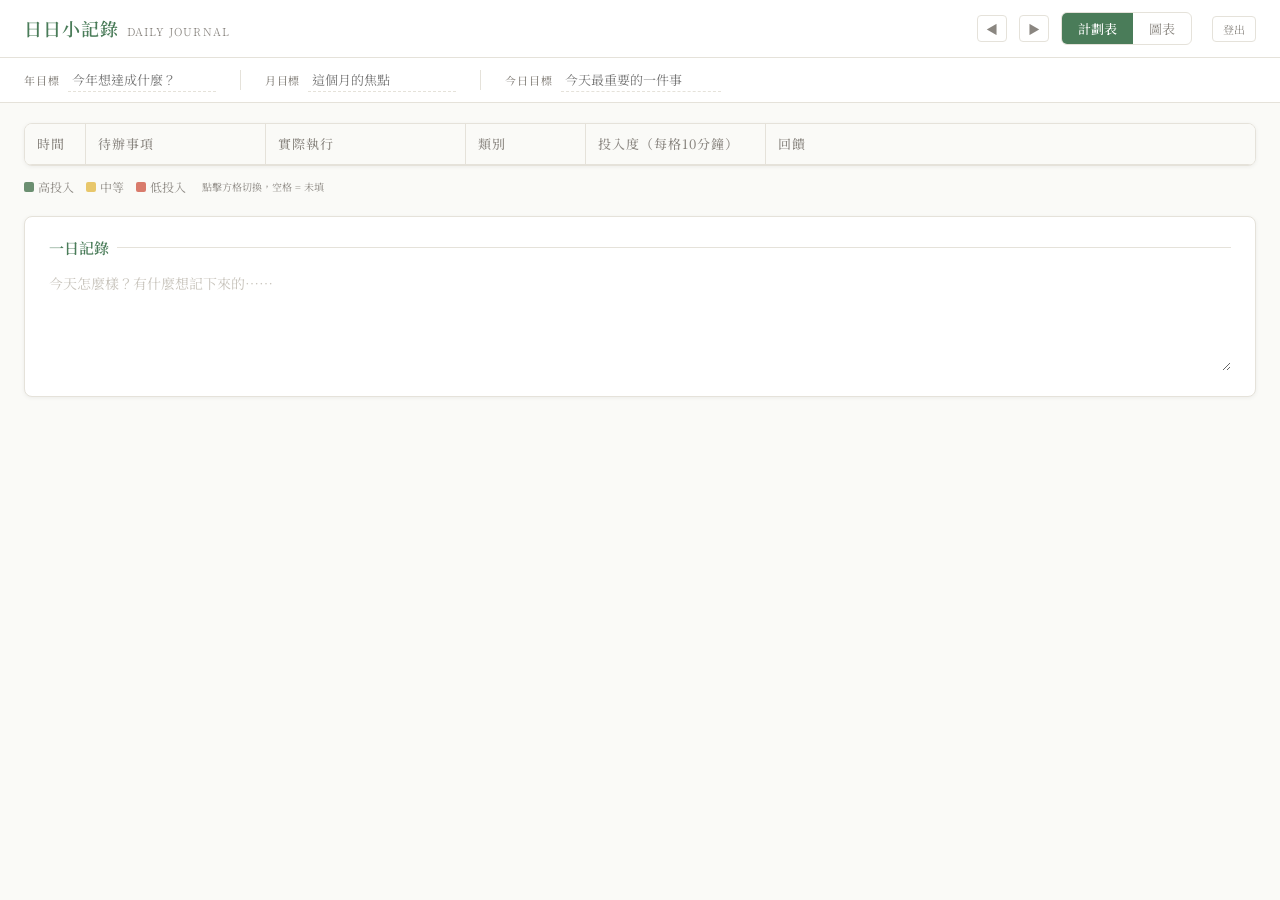
==== index.html @ 496ac16e "feat: 大任務完成表改為自動計算進度（已完成項/總數）" ====
<!DOCTYPE html>
<html lang="zh-TW">
<head>
<meta charset="UTF-8">
<meta name="viewport" content="width=device-width, initial-scale=1.0">
<title>日日小記錄</title>
<link rel="preconnect" href="https://fonts.googleapis.com">
<link href="https://fonts.googleapis.com/css2?family=Noto+Serif+TC:wght@400;600&family=Noto+Sans+TC:wght@300;400;500&display=swap" rel="stylesheet">
<link rel="stylesheet" href="style.css">
</head>
<body>

<!-- LOGIN SCREEN -->
<div class="login-screen" id="loginScreen">
  <div class="login-card">
    <div class="login-logo">日日小記錄</div>
    <div class="login-sub">DAILY JOURNAL</div>
    <p class="login-desc">登入後資料會同步到雲端</p>
    <button class="btn-google-login" id="btnGoogleLogin">
      <svg viewBox="0 0 24 24" width="20" height="20"><path fill="#4285F4" d="M22.56 12.25c0-.78-.07-1.53-.2-2.25H12v4.26h5.92a5.06 5.06 0 01-2.2 3.32v2.77h3.57c2.08-1.92 3.28-4.74 3.28-8.1z"/><path fill="#34A853" d="M12 23c2.97 0 5.46-.98 7.28-2.66l-3.57-2.77c-.98.66-2.23 1.06-3.71 1.06-2.86 0-5.29-1.93-6.16-4.53H2.18v2.84C3.99 20.53 7.7 23 12 23z"/><path fill="#FBBC05" d="M5.84 14.09c-.22-.66-.35-1.36-.35-2.09s.13-1.43.35-2.09V7.07H2.18C1.43 8.55 1 10.22 1 12s.43 3.45 1.18 4.93l2.85-2.22.81-.62z"/><path fill="#EA4335" d="M12 5.38c1.62 0 3.06.56 4.21 1.64l3.15-3.15C17.45 2.09 14.97 1 12 1 7.7 1 3.99 3.47 2.18 7.07l3.66 2.84c.87-2.6 3.3-4.53 6.16-4.53z"/></svg>
      用 Google 帳號登入
    </button>
  </div>
</div>

<!-- APP CONTENT -->
<div class="app-content" id="appContent">

<div class="header">
  <div class="logo">日日小記錄<span>DAILY JOURNAL</span></div>
  <div class="header-right">
    <div class="date-nav">
      <button class="date-nav-btn" id="datePrev">◀</button>
      <input type="date" id="datePicker" class="date-picker">
      <span class="date-display" id="dateDisplay"></span>
      <button class="date-nav-btn" id="dateNext">▶</button>
      <button class="date-nav-btn today-btn hidden" id="dateToday" style="font-size:10px;">今天</button>
    </div>
    <div class="nav-tabs">
      <button class="nav-tab active" data-tab="plan">計劃表</button>
      <button class="nav-tab" data-tab="charts">圖表</button>
    </div>
    <div class="user-menu" id="userMenu">
      <img class="user-avatar" id="userAvatar" src="" alt="">
      <span class="user-name" id="userName"></span>
      <button class="btn-logout" id="btnLogout">登出</button>
    </div>
  </div>
</div>

<div class="goals-bar">
  <div class="goal-item">
    <span class="goal-label">年目標</span>
    <input class="goal-input" id="goalYear" type="text" placeholder="今年想達成什麼？">
  </div>
  <div class="goal-separator"></div>
  <div class="goal-item">
    <span class="goal-label">月目標</span>
    <input class="goal-input" id="goalMonth" type="text" placeholder="這個月的焦點">
  </div>
  <div class="goal-separator"></div>
  <div class="goal-item">
    <span class="goal-label">今日目標</span>
    <input class="goal-input" id="goalDay" type="text" placeholder="今天最重要的一件事" style="min-width: 160px;">
  </div>
</div>

<div class="main">
  <div class="page active" id="page-plan">
    <div class="table-container">
      <table id="mainTable">
        <thead>
          <tr>
            <th style="width:60px">時間</th>
            <th style="width:180px">待辦事項</th>
            <th style="width:200px">實際執行</th>
            <th style="width:120px">類別</th>
            <th style="width:180px">投入度（每格10分鐘）</th>
            <th>回饋</th>
          </tr>
        </thead>
        <tbody id="tableBody"></tbody>
      </table>
    </div>

    <div class="legend" style="margin-top: 12px;">
      <span><span class="legend-dot legend-green"></span>高投入</span>
      <span><span class="legend-dot legend-yellow"></span>中等</span>
      <span><span class="legend-dot legend-red"></span>低投入</span>
      <span style="margin-left: 4px; font-size: 10px;">點擊方格切換，空格 = 未填</span>
    </div>

    <div class="diary-section">
      <div class="section-title">一日記錄</div>
      <textarea class="diary-input" id="diaryInput" placeholder="今天怎麼樣？有什麼想記下來的……"></textarea>
    </div>
  </div>

  <div class="page" id="page-charts">
    <div class="charts-grid">
      <div class="chart-card">
        <div class="chart-title">每日類別時間分布</div>
        <canvas id="categoryPie" height="220"></canvas>
      </div>
      <div class="chart-card">
        <div class="chart-title">投入度雷達（24小時）</div>
        <canvas id="engagementRadar" height="220"></canvas>
      </div>
      <div class="chart-card full">
        <div class="chart-title">大任務完成表</div>
        <div style="overflow-x: auto;">
          <table class="tasks-table" id="tasksTable">
            <thead>
              <tr>
                <th style="width: 160px">主題</th>
                <th>目標</th>
                <th style="width: 100px">進度</th>
              <th style="width: 200px">已完成事項</th>
            </tr>
          </thead>
          <tbody id="tasksBody"></tbody>
        </table>
        </div>
        <button class="btn-add" id="btnAddTask">＋ 新增大任務</button>
      </div>
    </div>
  </div>
</div>

</div>

<script src="https://cdn.jsdelivr.net/npm/chart.js@4.4.0/dist/chart.umd.min.js"></script>
<script src="https://www.gstatic.com/firebasejs/10.12.0/firebase-app-compat.js"></script>
<script src="https://www.gstatic.com/firebasejs/10.12.0/firebase-auth-compat.js"></script>
<script src="https://www.gstatic.com/firebasejs/10.12.0/firebase-firestore-compat.js"></script>
<script src="firebase-config.js"></script>
<script src="firebase-auth.js"></script>
<script src="firebase-db.js"></script>
<script src="script.js"></script>
</body>
</html>
---- style.css ----
:root {
  --bg: #FAFAF7;
  --surface: #FFFFFF;
  --border: #E5E2DA;
  --text: #2C2C2C;
  --text-muted: #8A8680;
  --green: #6B8F71;
  --green-light: #EAF2EB;
  --yellow: #E8C76B;
  --yellow-light: #FDF6DC;
  --red: #D97B6C;
  --red-light: #FAECEA;
  --accent: #4A7C59;
  --shadow: 0 1px 4px rgba(0,0,0,0.06);
}

* { box-sizing: border-box; margin: 0; padding: 0; }

body {
  font-family: 'Noto Serif TC', serif;
  background: var(--bg);
  color: var(--text);
  font-size: 14px;
  line-height: 1.5;
  min-height: 100vh;
}

/* ── HEADER ── */
.header {
  background: var(--surface);
  border-bottom: 1px solid var(--border);
  padding: 12px 24px;
  display: flex;
  align-items: center;
  justify-content: space-between;
  position: sticky;
  top: 0;
  z-index: 100;
}

.logo {
  font-family: 'Noto Serif TC', serif;
  font-size: 18px;
  font-weight: 600;
  color: var(--accent);
  letter-spacing: 0.05em;
}

.logo span {
  font-size: 11px;
  font-family: 'Noto Serif TC', serif;
  font-weight: 300;
  color: var(--text-muted);
  margin-left: 8px;
  letter-spacing: 0.1em;
}

.header-right {
  display: flex;
  align-items: center;
  gap: 12px;
}

.date-display {
  font-size: 13px;
  color: var(--text-muted);
  font-weight: 300;
}

.date-nav {
  display: flex;
  align-items: center;
  gap: 6px;
  position: relative;
}

.date-nav-btn {
  background: none;
  border: 1px solid var(--border);
  border-radius: 4px;
  padding: 4px 8px;
  font-size: 12px;
  color: var(--text-muted);
  cursor: pointer;
  font-family: 'Noto Serif TC', serif;
  transition: all 0.15s;
}

.date-nav-btn:hover {
  border-color: var(--accent);
  color: var(--accent);
}

.date-picker {
  position: absolute;
  top: 0;
  left: 24px;
  opacity: 0;
  pointer-events: none;
  font-family: 'Noto Serif TC', serif;
  font-size: 13px;
  border: 1px solid var(--border);
  border-radius: 4px;
  padding: 3px 6px;
  color: var(--text);
  background: var(--surface);
  outline: none;
  cursor: pointer;
  transition: opacity 0.15s;
}

.date-picker.show {
  opacity: 1;
  pointer-events: auto;
}

.date-nav-btn.today-btn.hidden {
  display: none;
}

.nav-tabs {
  display: flex;
  gap: 0;
  border: 1px solid var(--border);
  border-radius: 6px;
  overflow: hidden;
}

.nav-tab {
  padding: 6px 16px;
  font-size: 13px;
  font-family: 'Noto Serif TC', serif;
  cursor: pointer;
  border: none;
  background: transparent;
  color: var(--text-muted);
  transition: all 0.15s;
}

.nav-tab.active {
  background: var(--accent);
  color: #fff;
  font-weight: 500;
}

/* ── GOALS BAR ── */
.goals-bar {
  background: var(--surface);
  border-bottom: 1px solid var(--border);
  padding: 10px 24px;
  display: flex;
  align-items: center;
  gap: 24px;
}

.goal-item {
  display: flex;
  align-items: center;
  gap: 8px;
}

.goal-label {
  font-size: 11px;
  font-weight: 500;
  color: var(--text-muted);
  letter-spacing: 0.08em;
  text-transform: uppercase;
  white-space: nowrap;
}

.goal-input {
  font-family: 'Noto Serif TC', serif;
  font-size: 13px;
  border: none;
  border-bottom: 1px dashed var(--border);
  background: transparent;
  color: var(--text);
  padding: 2px 4px;
  outline: none;
  min-width: 120px;
  transition: border-color 0.15s;
}

.goal-input:focus {
  border-bottom-color: var(--accent);
}

.goal-separator {
  width: 1px;
  height: 20px;
  background: var(--border);
}

/* ── MAIN LAYOUT ── */
.main {
  padding: 20px 24px;
  max-width: 1400px;
  margin: 0 auto;
}

.page { display: none; }
.page.active { display: block; }

/* ── TABLE ── */
.table-container {
  background: var(--surface);
  border: 1px solid var(--border);
  border-radius: 8px;
  overflow: auto;
  box-shadow: var(--shadow);
}

table {
  width: 100%;
  border-collapse: collapse;
  min-width: 900px;
}

thead th {
  background: var(--bg);
  padding: 10px 12px;
  text-align: left;
  font-size: 13px;
  font-weight: 500;
  color: var(--text-muted);
  letter-spacing: 0.08em;
  text-transform: uppercase;
  border-bottom: 1px solid var(--border);
  white-space: nowrap;
}

thead th:not(:last-child) {
  border-right: 1px solid var(--border);
}

tbody tr {
  border-bottom: 1px solid var(--border);
  transition: background 0.1s;
}

tbody tr:last-child { border-bottom: none; }
tbody tr:hover { background: #FDFCFA; }

td {
  padding: 3px 12px;
  vertical-align: middle;
  border-right: 1px solid var(--border);
}

td:last-child { border-right: none; }

.td-time {
  font-size: 13px;
  font-weight: 500;
  color: var(--text-muted);
  width: 60px;
  white-space: nowrap;
  font-family: 'Noto Serif TC', serif;
}

.cell-input {
  font-family: 'Noto Serif TC', serif;
  font-size: 13px;
  border: none;
  background: transparent;
  color: var(--text);
  outline: none;
  width: 100%;
  padding: 2px 0;
  resize: none;
  min-height: 15px;
}

.cell-input:focus {
  background: var(--green-light);
  padding: 2px 4px;
  border-radius: 3px;
}

.cell-input::placeholder { color: #D0CCC4; }

.cell-box {
  font-family: 'Noto Serif TC', serif;
  font-size: 13px;
  border: none;
  background: transparent;
  color: var(--text);
  outline: none;
  width: 100%;
  padding: 5px 0;
  resize: none;
  min-height: 15px;
  border-radius: 4px;
}

.category-select {
  font-family: 'Noto Serif TC', serif;
  font-size: 12px;
  border: none;
  border-radius: 4px;
  padding: 3px 6px;
  background: transparent;
  color: var(--text);
  outline: none;
  cursor: pointer;
}

.cat-social  { background: #E8CDD2; border-color: #B5838D; color: #7A4A55; }
.cat-sleep   { background: #EEDDD8; border-color: #D4A5A0; color: #8A5A55; }
.cat-study   { background: #F2ECDA; border-color: #E5D5A0; color: #7A6B3D; }
.cat-growth  { background: #D5DDD2; border-color: #A5B5A0; color: #4A6048; }
.cat-work    { background: #D2DDE5; border-color: #A0B0C0; color: #4A6070; }
.cat-routine { background: #DDD5EA; border-color: #B0A5C0; color: #5A4A70; }

.engagement-grid {
  display: flex;
  border: 1px solid var(--border);
  border-radius: 4px;
  overflow: hidden;
}

.eng-cell {
  flex: 1;
  height: 18px;
  border: none;
  border-right: 1px solid var(--border);
  background: var(--bg);
  cursor: pointer;
  transition: background 0.1s;
}

.eng-cell:last-child { border-right: none; }
.eng-cell:hover { opacity: 0.8; }
.eng-cell.low  { background: var(--red); }
.eng-cell.mid  { background: var(--yellow); }
.eng-cell.high { background: var(--green); }

.td-feedback { min-width: 140px; }

/* ── DIARY SECTION ── */
.diary-section {
  margin-top: 20px;
  background: var(--surface);
  border: 1px solid var(--border);
  border-radius: 8px;
  padding: 20px 24px;
  box-shadow: var(--shadow);
}

.section-title {
  font-family: 'Noto Serif TC', serif;
  font-size: 15px;
  font-weight: 600;
  color: var(--accent);
  margin-bottom: 12px;
  display: flex;
  align-items: center;
  gap: 8px;
}

.section-title::after {
  content: '';
  flex: 1;
  height: 1px;
  background: var(--border);
}

.diary-input {
  width: 100%;
  min-height: 100px;
  font-family: 'Noto Serif TC', serif;
  font-size: 14px;
  line-height: 1.8;
  border: none;
  outline: none;
  resize: vertical;
  color: var(--text);
  background: transparent;
}

.diary-input::placeholder { color: #C8C4BC; }

/* ── CHARTS PAGE ── */
.charts-grid {
  display: grid;
  grid-template-columns: 1fr 1fr;
  gap: 20px;
}

.chart-card {
  background: var(--surface);
  border: 1px solid var(--border);
  border-radius: 8px;
  padding: 20px;
  box-shadow: var(--shadow);
}

.chart-card.full { grid-column: 1 / -1; }

.chart-title {
  font-family: 'Noto Serif TC', serif;
  font-size: 14px;
  font-weight: 600;
  color: var(--accent);
  margin-bottom: 16px;
  padding-bottom: 10px;
  border-bottom: 1px solid var(--border);
}

canvas { max-width: 100%; }

/* ── TASKS TABLE ── */
.tasks-table {
  width: 100%;
  border-collapse: collapse;
  margin-top: 8px;
}

.tasks-table th {
  font-size: 11px;
  font-weight: 500;
  color: var(--text-muted);
  text-transform: uppercase;
  letter-spacing: 0.06em;
  padding: 6px 10px;
  text-align: left;
  border-bottom: 1px solid var(--border);
}

.tasks-table td {
  padding: 8px 10px;
  border-bottom: 1px solid var(--border);
  font-size: 13px;
  vertical-align: middle;
}

.tasks-table tr:last-child td { border-bottom: none; }

.task-input {
  font-family: 'Noto Serif TC', serif;
  font-size: 13px;
  border: none;
  background: transparent;
  outline: none;
  width: 100%;
  color: var(--text);
}

.task-input::placeholder { color: #D0CCC4; }

.progress-bar {
  height: 6px;
  background: var(--border);
  border-radius: 3px;
  overflow: hidden;
  min-width: 80px;
}

.progress-fill {
  height: 100%;
  background: var(--green);
  border-radius: 3px;
  transition: width 0.3s;
}

.progress-input {
  font-size: 12px;
  width: 36px;
  border: none;
  background: transparent;
  outline: none;
  color: var(--text-muted);
  text-align: right;
}

.btn-add {
  margin-top: 12px;
  padding: 6px 14px;
  font-family: 'Noto Serif TC', serif;
  font-size: 12px;
  background: transparent;
  border: 1px dashed var(--border);
  border-radius: 4px;
  color: var(--text-muted);
  cursor: pointer;
  transition: all 0.15s;
  font-weight: 400;
}

.btn-add:hover {
  border-color: var(--accent);
  color: var(--accent);
}

/* ── LEGEND ── */
.legend {
  display: flex;
  align-items: center;
  gap: 12px;
  margin-top: 10px;
  font-size: 12px;
  color: var(--text-muted);
}

.legend-dot {
  display: inline-block;
  width: 10px;
  height: 10px;
  border-radius: 2px;
  margin-right: 4px;
}

.legend-green { background: var(--green); }
.legend-yellow { background: var(--yellow); }
.legend-red { background: var(--red); }

/* ── SCROLLBAR ── */
::-webkit-scrollbar { width: 6px; height: 6px; }
::-webkit-scrollbar-track { background: transparent; }
::-webkit-scrollbar-thumb { background: var(--border); border-radius: 3px; }

/* ── RESPONSIVE ── */
@media (max-width: 768px) {
  .charts-grid { grid-template-columns: 1fr; gap: 12px; }
  .chart-card { padding: 14px; }
  .chart-title { font-size: 13px; margin-bottom: 10px; padding-bottom: 8px; }
  .goals-bar { flex-wrap: wrap; gap: 12px; }
  .header { padding: 10px 16px; }
  .main { padding: 12px; }
  .tasks-table { min-width: 500px; }
}

/* ── LOGIN SCREEN ── */
.login-screen {
  position: fixed;
  inset: 0;
  background: var(--bg);
  display: flex;
  align-items: center;
  justify-content: center;
  z-index: 1000;
  opacity: 0;
  pointer-events: none;
  transition: opacity 0.3s;
}

.login-screen.show {
  opacity: 1;
  pointer-events: auto;
}

.login-card {
  background: var(--surface);
  border: 1px solid var(--border);
  border-radius: 12px;
  padding: 48px 40px;
  text-align: center;
  box-shadow: var(--shadow);
  max-width: 380px;
  width: 90%;
}

.login-logo {
  font-family: 'Noto Serif TC', serif;
  font-size: 28px;
  font-weight: 600;
  color: var(--accent);
  letter-spacing: 0.05em;
}

.login-sub {
  font-size: 12px;
  color: var(--text-muted);
  letter-spacing: 0.1em;
  margin-top: 4px;
}

.login-desc {
  font-size: 14px;
  color: var(--text-muted);
  margin: 24px 0;
  line-height: 1.8;
}

.btn-google-login {
  display: inline-flex;
  align-items: center;
  gap: 10px;
  padding: 10px 24px;
  font-family: 'Noto Serif TC', serif;
  font-size: 14px;
  border: 1px solid var(--border);
  border-radius: 6px;
  background: var(--surface);
  color: var(--text);
  cursor: pointer;
  transition: all 0.15s;
}

.btn-google-login:hover {
  border-color: var(--accent);
  box-shadow: 0 2px 8px rgba(0,0,0,0.08);
}

.login-hint {
  font-size: 12px;
  color: var(--text-muted);
  margin-top: 16px;
}

/* ── APP CONTENT ── */
.app-content {
  transition: opacity 0.3s;
}

.app-content.hide {
  opacity: 0;
  pointer-events: none;
}

/* ── USER MENU ── */
.user-menu {
  display: flex;
  align-items: center;
  gap: 8px;
}

.user-avatar {
  width: 28px;
  height: 28px;
  border-radius: 50%;
  object-fit: cover;
  display: none;
}

.user-name {
  font-size: 12px;
  color: var(--text-muted);
  max-width: 100px;
  overflow: hidden;
  text-overflow: ellipsis;
  white-space: nowrap;
}

.btn-logout {
  padding: 4px 10px;
  font-family: 'Noto Serif TC', serif;
  font-size: 11px;
  border: 1px solid var(--border);
  border-radius: 4px;
  background: transparent;
  color: var(--text-muted);
  cursor: pointer;
  transition: all 0.15s;
}

.btn-logout:hover {
  border-color: var(--red);
  color: var(--red);
}
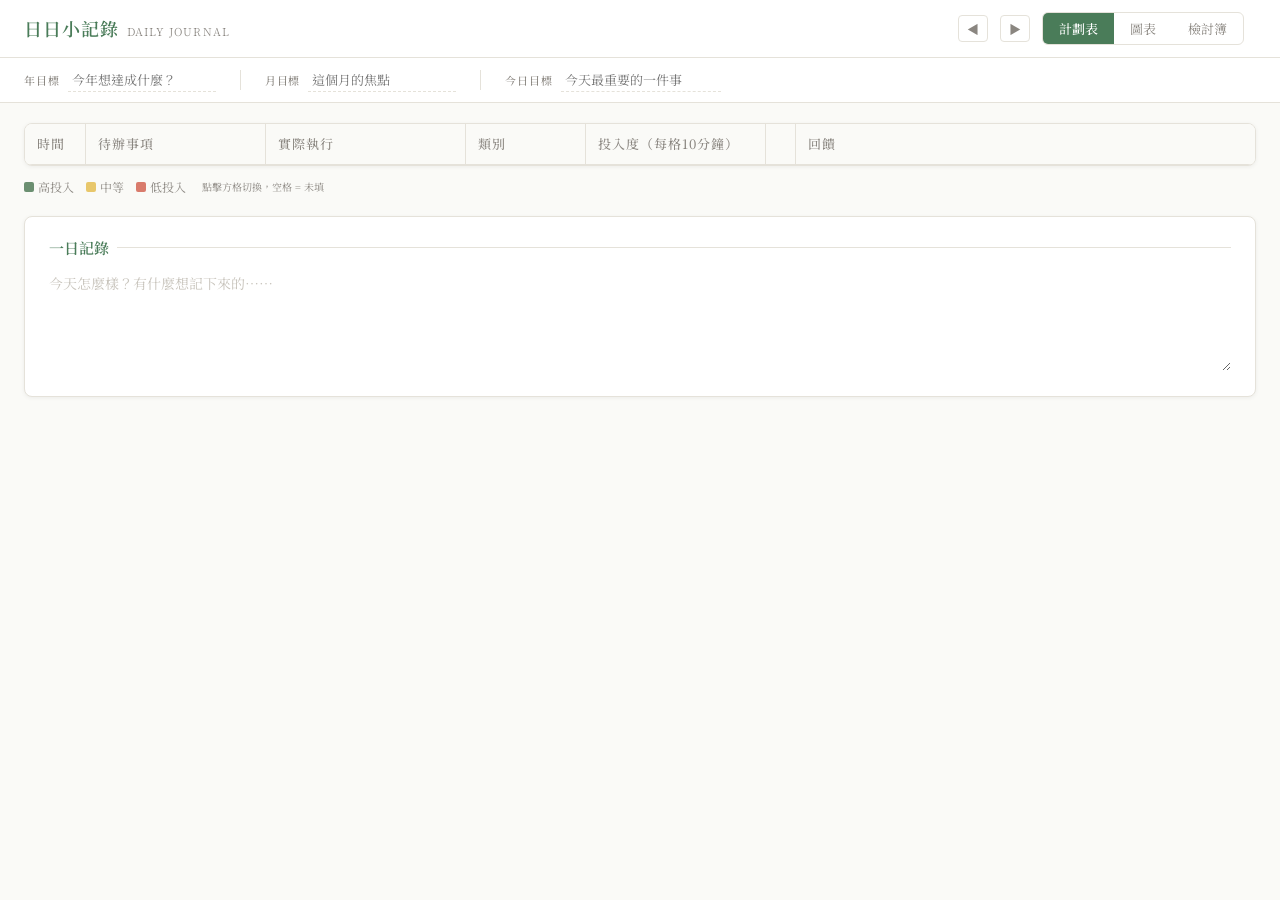
==== commit 99ccf759: "feat: 設定頁+檢討簿+回饋勾選機制" ====
--- a/index.html
+++ b/index.html
@@ -23,6 +23,29 @@
   </div>
 </div>
 
+<!-- SETTINGS MODAL -->
+<div class="modal-overlay" id="settingsModal">
+  <div class="modal-card">
+    <div class="modal-header">
+      <span>設定</span>
+      <button class="modal-close" id="btnCloseSettings">✕</button>
+    </div>
+    <div class="modal-body">
+      <div class="settings-section">
+        <label class="settings-label">顯示名稱</label>
+        <input class="settings-input" id="inputDisplayName" type="text" placeholder="你希望被稱為什麼？">
+      </div>
+      <div class="settings-section">
+        <button class="btn-save-settings" id="btnSaveSettings">儲存</button>
+      </div>
+      <div class="settings-divider"></div>
+      <div class="settings-section">
+        <button class="btn-logout-full" id="btnLogoutFull">登出帳號</button>
+      </div>
+    </div>
+  </div>
+</div>
+
 <!-- APP CONTENT -->
 <div class="app-content" id="appContent">
 
@@ -39,11 +62,11 @@
     <div class="nav-tabs">
       <button class="nav-tab active" data-tab="plan">計劃表</button>
       <button class="nav-tab" data-tab="charts">圖表</button>
+      <button class="nav-tab" data-tab="review">檢討簿</button>
     </div>
     <div class="user-menu" id="userMenu">
       <img class="user-avatar" id="userAvatar" src="" alt="">
       <span class="user-name" id="userName"></span>
-      <button class="btn-logout" id="btnLogout">登出</button>
     </div>
   </div>
 </div>
@@ -76,6 +99,7 @@
             <th style="width:200px">實際執行</th>
             <th style="width:120px">類別</th>
             <th style="width:180px">投入度（每格10分鐘）</th>
+            <th style="width:30px"></th>
             <th>回饋</th>
           </tr>
         </thead>
@@ -125,6 +149,17 @@
       </div>
     </div>
   </div>
+
+  <div class="page" id="page-review">
+    <div class="review-tabs">
+      <button class="review-tab active" data-period="week">週檢討</button>
+      <button class="review-tab" data-period="month">月檢討</button>
+      <button class="review-tab" data-period="year">年檢討</button>
+    </div>
+    <div class="review-content" id="reviewContent">
+      <div class="review-empty">目前沒有檢討紀錄</div>
+    </div>
+  </div>
 </div>
 
 </div>
--- a/style.css
+++ b/style.css
@@ -623,6 +623,7 @@
   display: flex;
   align-items: center;
   gap: 8px;
+  cursor: pointer;
 }
 
 .user-avatar {
@@ -642,19 +643,220 @@
   white-space: nowrap;
 }
 
-.btn-logout {
-  padding: 4px 10px;
-  font-family: 'Noto Serif TC', serif;
+/* ── SETTINGS MODAL ── */
+.modal-overlay {
+  position: fixed;
+  inset: 0;
+  background: rgba(0,0,0,0.3);
+  display: flex;
+  align-items: center;
+  justify-content: center;
+  z-index: 200;
+  opacity: 0;
+  pointer-events: none;
+  transition: opacity 0.2s;
+}
+
+.modal-overlay.show {
+  opacity: 1;
+  pointer-events: auto;
+}
+
+.modal-card {
+  background: var(--surface);
+  border: 1px solid var(--border);
+  border-radius: 12px;
+  width: 90%;
+  max-width: 360px;
+  box-shadow: 0 8px 24px rgba(0,0,0,0.12);
+}
+
+.modal-header {
+  display: flex;
+  justify-content: space-between;
+  align-items: center;
+  padding: 16px 20px;
+  border-bottom: 1px solid var(--border);
+  font-size: 15px;
+  font-weight: 600;
+  color: var(--accent);
+}
+
+.modal-close {
+  background: none;
+  border: none;
+  font-size: 16px;
+  color: var(--text-muted);
+  cursor: pointer;
+}
+
+.modal-close:hover {
+  color: var(--text);
+}
+
+.modal-body {
+  padding: 20px;
+}
+
+.settings-section {
+  margin-bottom: 16px;
+}
+
+.settings-label {
+  display: block;
+  font-size: 12px;
+  color: var(--text-muted);
+  margin-bottom: 6px;
+}
+
+.settings-input {
+  width: 100%;
+  padding: 8px 12px;
+  font-family: 'Noto Serif TC', serif;
+  font-size: 14px;
+  border: 1px solid var(--border);
+  border-radius: 6px;
+  outline: none;
+  color: var(--text);
+  background: var(--bg);
+}
+
+.settings-input:focus {
+  border-color: var(--accent);
+}
+
+.btn-save-settings {
+  width: 100%;
+  padding: 8px;
+  font-family: 'Noto Serif TC', serif;
+  font-size: 13px;
+  background: var(--accent);
+  color: #fff;
+  border: none;
+  border-radius: 6px;
+  cursor: pointer;
+  transition: opacity 0.15s;
+}
+
+.btn-save-settings:hover {
+  opacity: 0.85;
+}
+
+.settings-divider {
+  height: 1px;
+  background: var(--border);
+  margin: 16px 0;
+}
+
+.btn-logout-full {
+  width: 100%;
+  padding: 8px;
+  font-family: 'Noto Serif TC', serif;
+  font-size: 13px;
+  background: transparent;
+  color: var(--red);
+  border: 1px solid var(--red);
+  border-radius: 6px;
+  cursor: pointer;
+  transition: all 0.15s;
+}
+
+.btn-logout-full:hover {
+  background: var(--red);
+  color: #fff;
+}
+
+/* ── FEEDBACK CHECKBOX ── */
+.td-review {
+  text-align: center;
+  width: 30px;
+}
+
+.review-check {
+  width: 16px;
+  height: 16px;
+  cursor: pointer;
+  accent-color: var(--accent);
+}
+
+/* ── REVIEW PAGE ── */
+.review-tabs {
+  display: flex;
+  gap: 0;
+  border: 1px solid var(--border);
+  border-radius: 6px;
+  overflow: hidden;
+  margin-bottom: 20px;
+  width: fit-content;
+}
+
+.review-tab {
+  padding: 8px 20px;
+  font-family: 'Noto Serif TC', serif;
+  font-size: 13px;
+  border: none;
+  background: transparent;
+  color: var(--text-muted);
+  cursor: pointer;
+  transition: all 0.15s;
+}
+
+.review-tab.active {
+  background: var(--accent);
+  color: #fff;
+  font-weight: 500;
+}
+
+.review-content {
+  background: var(--surface);
+  border: 1px solid var(--border);
+  border-radius: 8px;
+  padding: 20px;
+  min-height: 200px;
+  box-shadow: var(--shadow);
+}
+
+.review-empty {
+  text-align: center;
+  color: var(--text-muted);
+  font-size: 13px;
+  padding: 40px 0;
+}
+
+.review-group {
+  margin-bottom: 20px;
+}
+
+.review-group:last-child {
+  margin-bottom: 0;
+}
+
+.review-group-title {
+  font-size: 13px;
+  font-weight: 600;
+  color: var(--accent);
+  margin-bottom: 10px;
+  padding-bottom: 6px;
+  border-bottom: 1px solid var(--border);
+}
+
+.review-item {
+  padding: 8px 0;
+  border-bottom: 1px solid var(--border);
+  font-size: 13px;
+  line-height: 1.6;
+}
+
+.review-item:last-child {
+  border-bottom: none;
+}
+
+.review-item-date {
   font-size: 11px;
-  border: 1px solid var(--border);
-  border-radius: 4px;
-  background: transparent;
-  color: var(--text-muted);
-  cursor: pointer;
-  transition: all 0.15s;
-}
-
-.btn-logout:hover {
-  border-color: var(--red);
-  color: var(--red);
-}
+  color: var(--text-muted);
+  margin-bottom: 2px;
+}
+
+.review-item-text {
+  color: var(--text);
+}
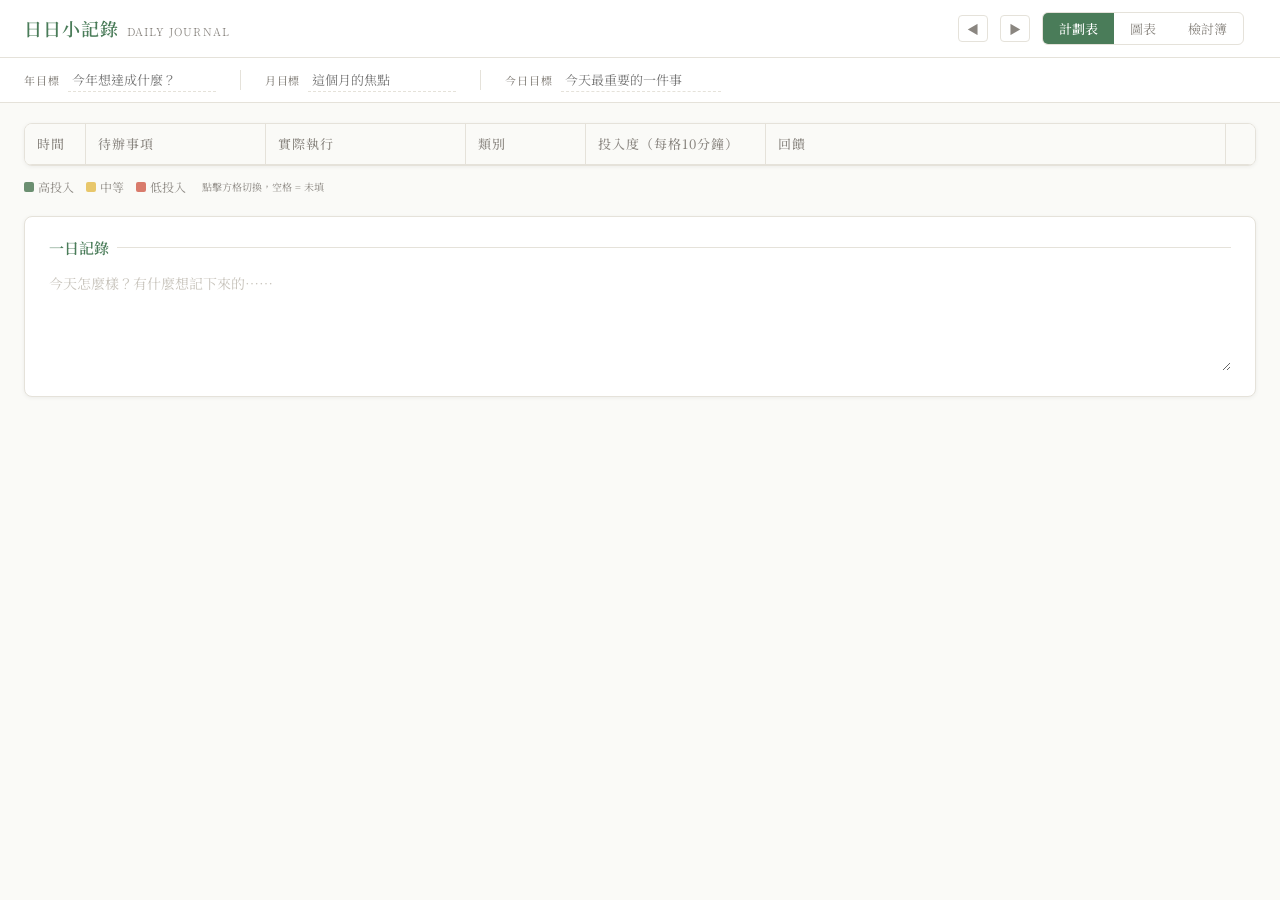
==== commit 9f5499b2: "fix: 勾選欄移到回饋右邊" ====
--- a/index.html
+++ b/index.html
@@ -99,8 +99,8 @@
             <th style="width:200px">實際執行</th>
             <th style="width:120px">類別</th>
             <th style="width:180px">投入度（每格10分鐘）</th>
+            <th>回饋</th>
             <th style="width:30px"></th>
-            <th>回饋</th>
           </tr>
         </thead>
         <tbody id="tableBody"></tbody>
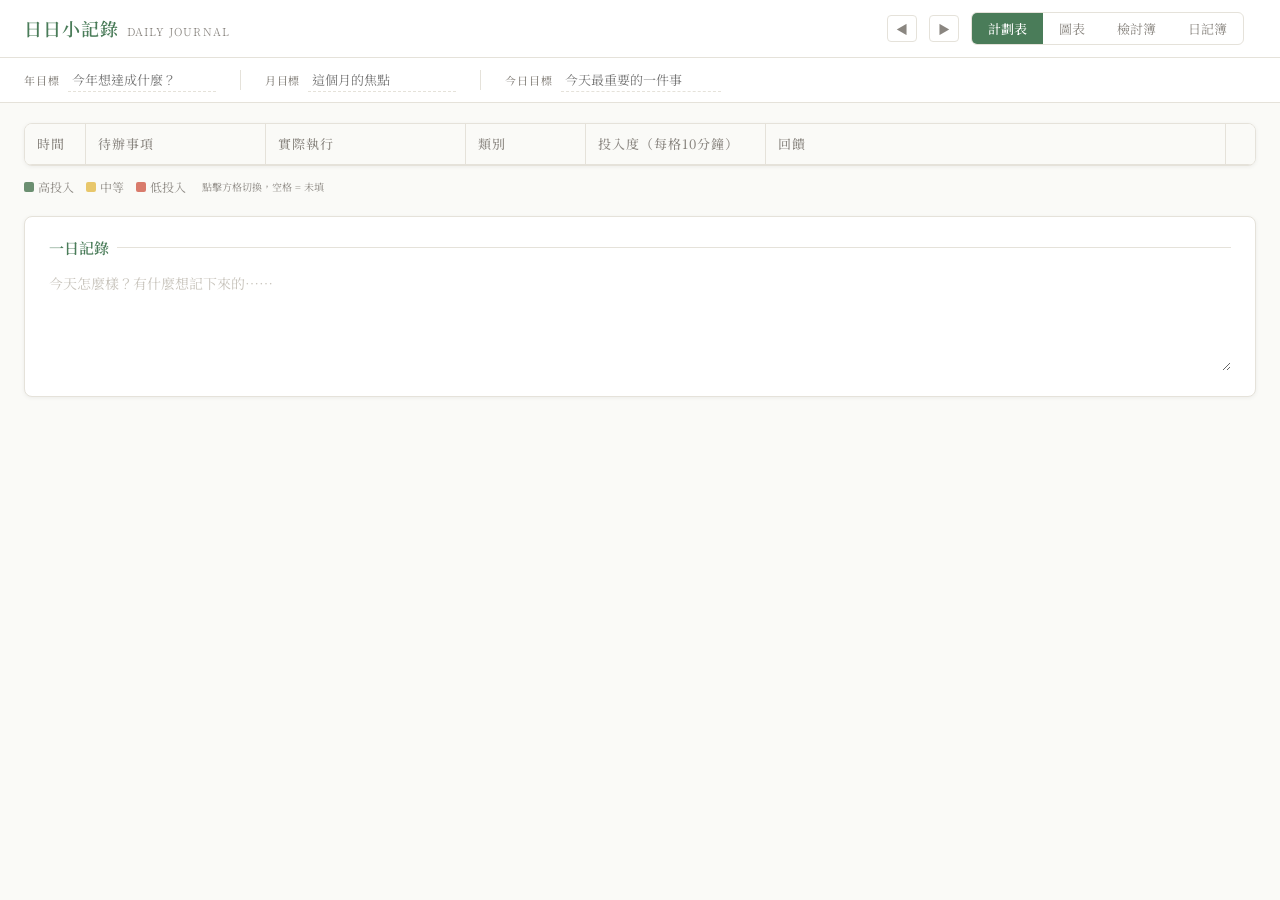
==== commit ccc45729: "新增日記簿分頁：按月收合顯示一日記錄" ====
--- a/index.html
+++ b/index.html
@@ -40,6 +40,9 @@
       </div>
       <div class="settings-divider"></div>
       <div class="settings-section">
+        <button class="btn-logout-full" id="btnClearFirestore">清除雲端資料</button>
+      </div>
+      <div class="settings-section">
         <button class="btn-logout-full" id="btnLogoutFull">登出帳號</button>
       </div>
     </div>
@@ -59,10 +62,20 @@
       <button class="date-nav-btn" id="dateNext">▶</button>
       <button class="date-nav-btn today-btn hidden" id="dateToday" style="font-size:10px;">今天</button>
     </div>
+    <button class="mobile-tab-btn" id="mobileTabBtn">計劃表 ▾</button>
+    <div class="mobile-tab-dropdown" id="mobileTabDropdown">
+      <div class="mobile-tab-dropdown-inner">
+        <div class="mobile-tab-option active" data-tab="plan">計劃表</div>
+        <div class="mobile-tab-option" data-tab="charts">圖表</div>
+        <div class="mobile-tab-option" data-tab="review">檢討簿</div>
+        <div class="mobile-tab-option" data-tab="diary">日記簿</div>
+      </div>
+    </div>
     <div class="nav-tabs">
       <button class="nav-tab active" data-tab="plan">計劃表</button>
       <button class="nav-tab" data-tab="charts">圖表</button>
       <button class="nav-tab" data-tab="review">檢討簿</button>
+      <button class="nav-tab" data-tab="diary">日記簿</button>
     </div>
     <div class="user-menu" id="userMenu">
       <img class="user-avatar" id="userAvatar" src="" alt="">
@@ -160,6 +173,12 @@
       <div class="review-empty">目前沒有檢討紀錄</div>
     </div>
   </div>
+
+  <div class="page" id="page-diary">
+    <div class="review-content" id="diaryContent">
+      <div class="review-empty">目前沒有日記紀錄</div>
+    </div>
+  </div>
 </div>
 
 </div>
--- a/style.css
+++ b/style.css
@@ -519,15 +519,155 @@
 ::-webkit-scrollbar-track { background: transparent; }
 ::-webkit-scrollbar-thumb { background: var(--border); border-radius: 3px; }
 
+.mobile-tab-select { display: none; }
+
+.mobile-tab-btn {
+  display: none;
+  font-family: 'Noto Serif TC', serif;
+  font-size: 12px;
+  padding: 3px 8px;
+  border: 1px solid var(--border);
+  border-radius: 4px;
+  background: var(--surface);
+  color: var(--text-muted);
+  cursor: pointer;
+}
+
+.mobile-tab-dropdown {
+  display: none;
+  position: fixed;
+  top: 0;
+  left: 0;
+  right: 0;
+  bottom: 0;
+  background: rgba(0,0,0,0.3);
+  z-index: 200;
+  align-items: center;
+  justify-content: center;
+}
+
+.mobile-tab-dropdown.show {
+  display: flex;
+}
+
+.mobile-tab-option {
+  font-family: 'Noto Serif TC', serif;
+  font-size: 14px;
+  padding: 14px 40px;
+  color: var(--text);
+  background: var(--surface);
+  border-bottom: 1px solid var(--border);
+  cursor: pointer;
+  text-align: center;
+  transition: background 0.15s;
+}
+
+.mobile-tab-option:last-child {
+  border-bottom: none;
+}
+
+.mobile-tab-option:hover {
+  background: var(--bg);
+}
+
+.mobile-tab-option.active {
+  color: var(--accent);
+  font-weight: 600;
+}
+
+.mobile-tab-dropdown-inner {
+  background: var(--surface);
+  border: 1px solid var(--border);
+  border-radius: 12px;
+  overflow: hidden;
+  width: 200px;
+  box-shadow: 0 8px 24px rgba(0,0,0,0.12);
+}
+
 /* ── RESPONSIVE ── */
 @media (max-width: 768px) {
+  .header {
+    padding: 8px 12px;
+    gap: 0;
+  }
+
+  .logo {
+    font-size: 14px;
+    white-space: nowrap;
+  }
+
+  .logo span { display: none; }
+
+  .header-right {
+    flex-direction: row;
+    align-items: center;
+    gap: 6px;
+    flex-wrap: nowrap;
+  }
+
+  .date-nav {
+    flex: 1;
+    gap: 2px;
+  }
+
+  .date-nav-btn {
+    padding: 3px 6px;
+    font-size: 12px;
+  }
+
+  .date-display {
+    font-size: 12px;
+    min-width: auto;
+    white-space: nowrap;
+  }
+
+  .nav-tabs { display: none; }
+
+  .mobile-tab-btn { display: block; }
+
+  .mobile-tab-select { display: none; }
+
+  .user-menu {
+    gap: 0;
+    padding: 0;
+  }
+
+  .user-name { display: none; }
+
+  .user-avatar {
+    width: 26px;
+    height: 26px;
+  }
+
+  .goals-bar {
+    flex-direction: column;
+    align-items: stretch;
+    gap: 6px;
+    padding: 8px 12px;
+  }
+
+  .goal-item { gap: 6px; }
+
+  .goal-input {
+    min-width: 0;
+    flex: 1;
+    font-size: 12px;
+  }
+
+  .goal-label { font-size: 10px; }
+
+  .goal-separator { display: none; }
+
   .charts-grid { grid-template-columns: 1fr; gap: 12px; }
-  .chart-card { padding: 14px; }
+  .chart-card { padding: 14px; overflow: hidden; }
   .chart-title { font-size: 13px; margin-bottom: 10px; padding-bottom: 8px; }
-  .goals-bar { flex-wrap: wrap; gap: 12px; }
-  .header { padding: 10px 16px; }
-  .main { padding: 12px; }
+  #page-charts canvas { max-width: 100% !important; height: auto !important; }
+  #page-charts { padding: 0; overflow-x: hidden; }
+  .main { padding: 10px 12px; }
   .tasks-table { min-width: 500px; }
+
+  .review-tabs { width: 100%; }
+  .review-tab { flex: 1; text-align: center; padding: 8px 0; }
 }
 
 /* ── LOGIN SCREEN ── */
@@ -860,3 +1000,84 @@
 .review-item-text {
   color: var(--text);
 }
+
+/* ── DIARY BOOK ── */
+.diary-month {
+  margin-bottom: 16px;
+}
+
+.diary-month:last-child {
+  margin-bottom: 0;
+}
+
+.diary-month-header {
+  display: flex;
+  align-items: center;
+  gap: 8px;
+  padding: 8px 12px;
+  background: var(--bg);
+  border: 1px solid var(--border);
+  border-radius: 6px;
+  cursor: pointer;
+  user-select: none;
+  transition: background 0.15s;
+}
+
+.diary-month-header:hover {
+  background: var(--border);
+}
+
+.diary-month-arrow {
+  font-size: 10px;
+  color: var(--text-muted);
+  transition: transform 0.2s;
+  width: 12px;
+  text-align: center;
+}
+
+.diary-month.open .diary-month-arrow {
+  transform: rotate(90deg);
+}
+
+.diary-month-title {
+  font-size: 13px;
+  font-weight: 600;
+  color: var(--accent);
+}
+
+.diary-month-count {
+  font-size: 11px;
+  color: var(--text-muted);
+  margin-left: auto;
+}
+
+.diary-month-body {
+  display: none;
+  padding: 8px 0 0 0;
+}
+
+.diary-month.open .diary-month-body {
+  display: block;
+}
+
+.diary-entry {
+  padding: 10px 12px;
+  border-bottom: 1px solid var(--border);
+}
+
+.diary-entry:last-child {
+  border-bottom: none;
+}
+
+.diary-entry-date {
+  font-size: 11px;
+  color: var(--text-muted);
+  margin-bottom: 4px;
+}
+
+.diary-entry-text {
+  font-size: 13px;
+  line-height: 1.7;
+  color: var(--text);
+  white-space: pre-wrap;
+}
